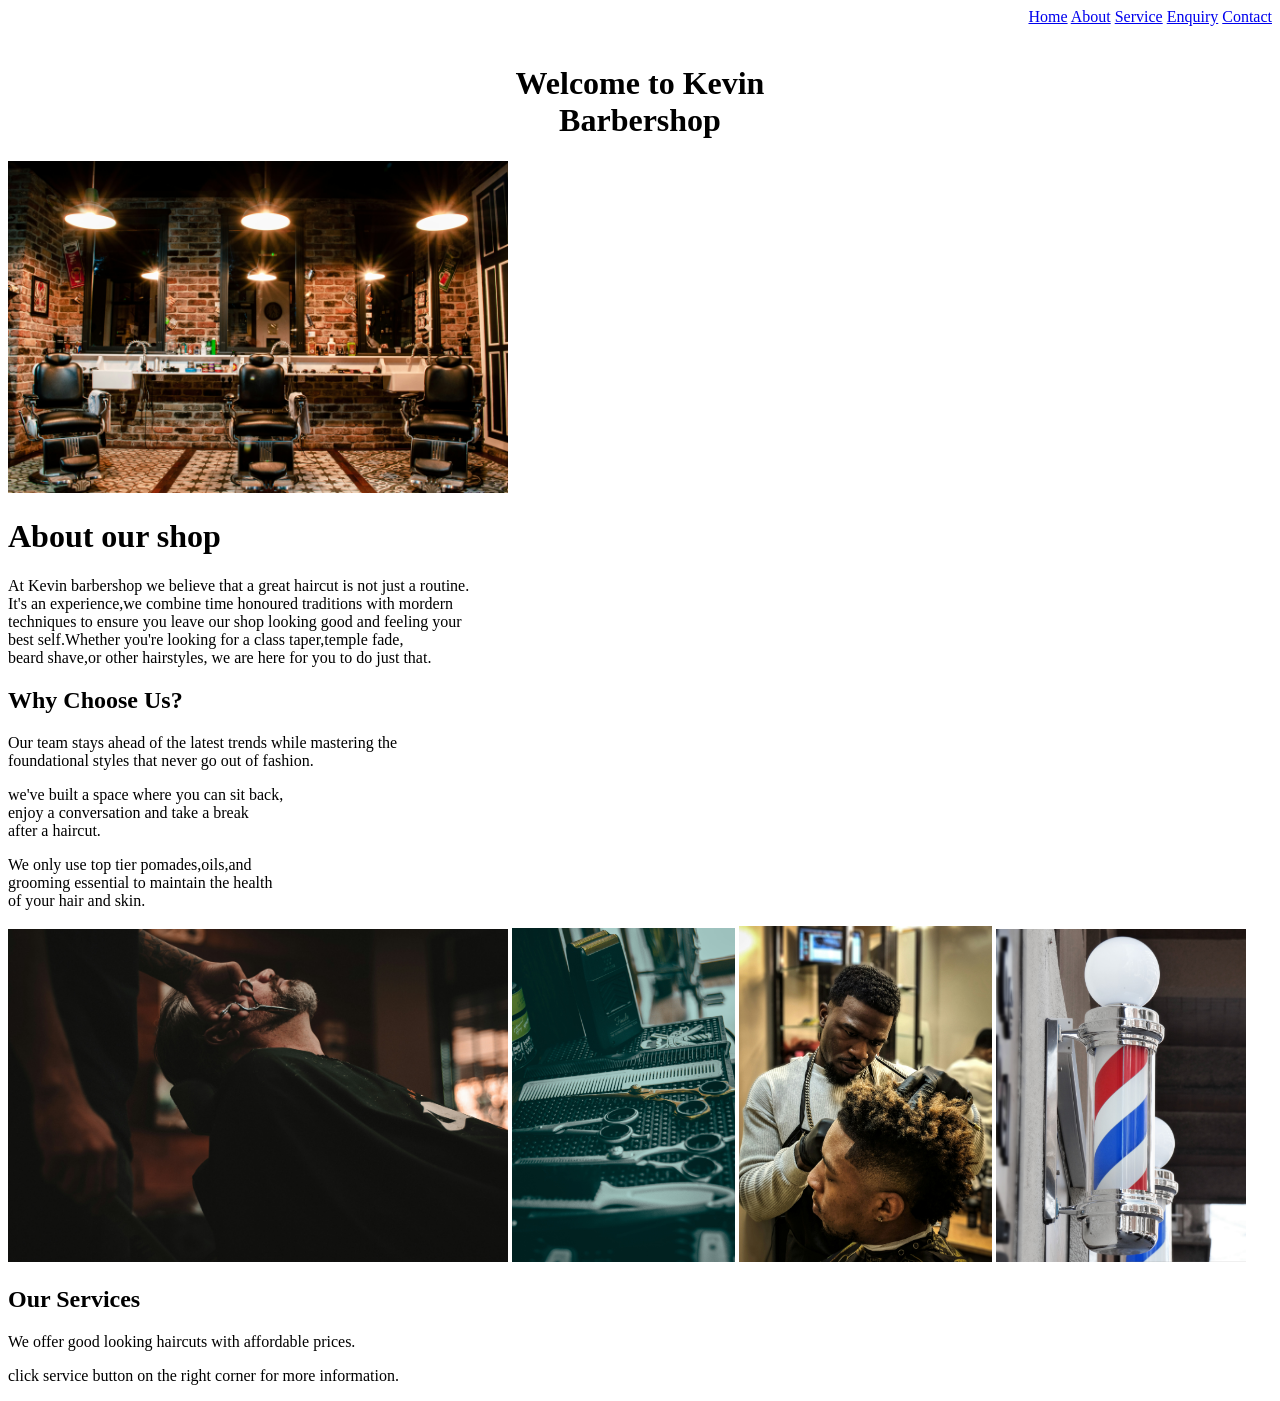
==== index.html @ 97fedd21 "Initial commit" ====
<!DOCTYPE html>
<html lang="en">
<head>
    <meta charset="UTF-8">
      <meta name="viewport" content="width=device-width, initial-scale=1.0">
    <title>Home | Kevin Barbershop</title>
</head>
   <body>
    <!--Navigation menu-->
    <div align="right">
    <a href="index.html">Home</a>
  <a href="about.html">About</a>
<a href="service.html">Service</a>
  <a href="enquiry.html">Enquiry</a>
    <a href="contact.html">Contact</a>

<centre>
 <div align="middle">
  <br><h1>Welcome to Kevin <br>Barbershop</br></h1>
    </div>
  </centre>
</div>
<img src="images/pic1.1.jpg"alt="2nd hairstyle" width="500">

   <!--About section--> 
  <h1>About our shop</h1>
     <p>At Kevin barbershop we believe that a great haircut is not just a routine.<br>It's an experience,we combine time honoured traditions with mordern<br> techniques to ensure you leave our shop looking good and feeling your<br> best self.Whether you're looking for a class taper,temple fade,<br> beard shave,or other hairstyles, we are here for you to do just that.</br></p>
         <h2>Why Choose Us?</h2>
             <p>Our team stays ahead of the latest trends while mastering the<br> foundational styles that never go out of fashion.</p>
        <p>we've built a space where you can sit back,<br>enjoy a conversation and take a break<br> after a haircut.</p>
    <p>We only use top tier pomades,oils,and<br>grooming essential to maintain the health<br> of your hair and skin.</p>
      <!--Barbershop images-->
       <img src="images/pic3.jpg"alt="2nd hairstyle" width="500">
           <img src="images/pic5.jpg"alt="" width="223">
                <img src="images/pic4.jpg"alt= "" width="253">
    <img src="images/pic6.jpg"alt= ""width="250">
    
    
  <!--service section-->
    <h2>Our Services</h2>
      <P>We offer good looking haircuts with affordable prices.</P>
    <p>click service button on the right corner for more information.</p>
</body>
</html>
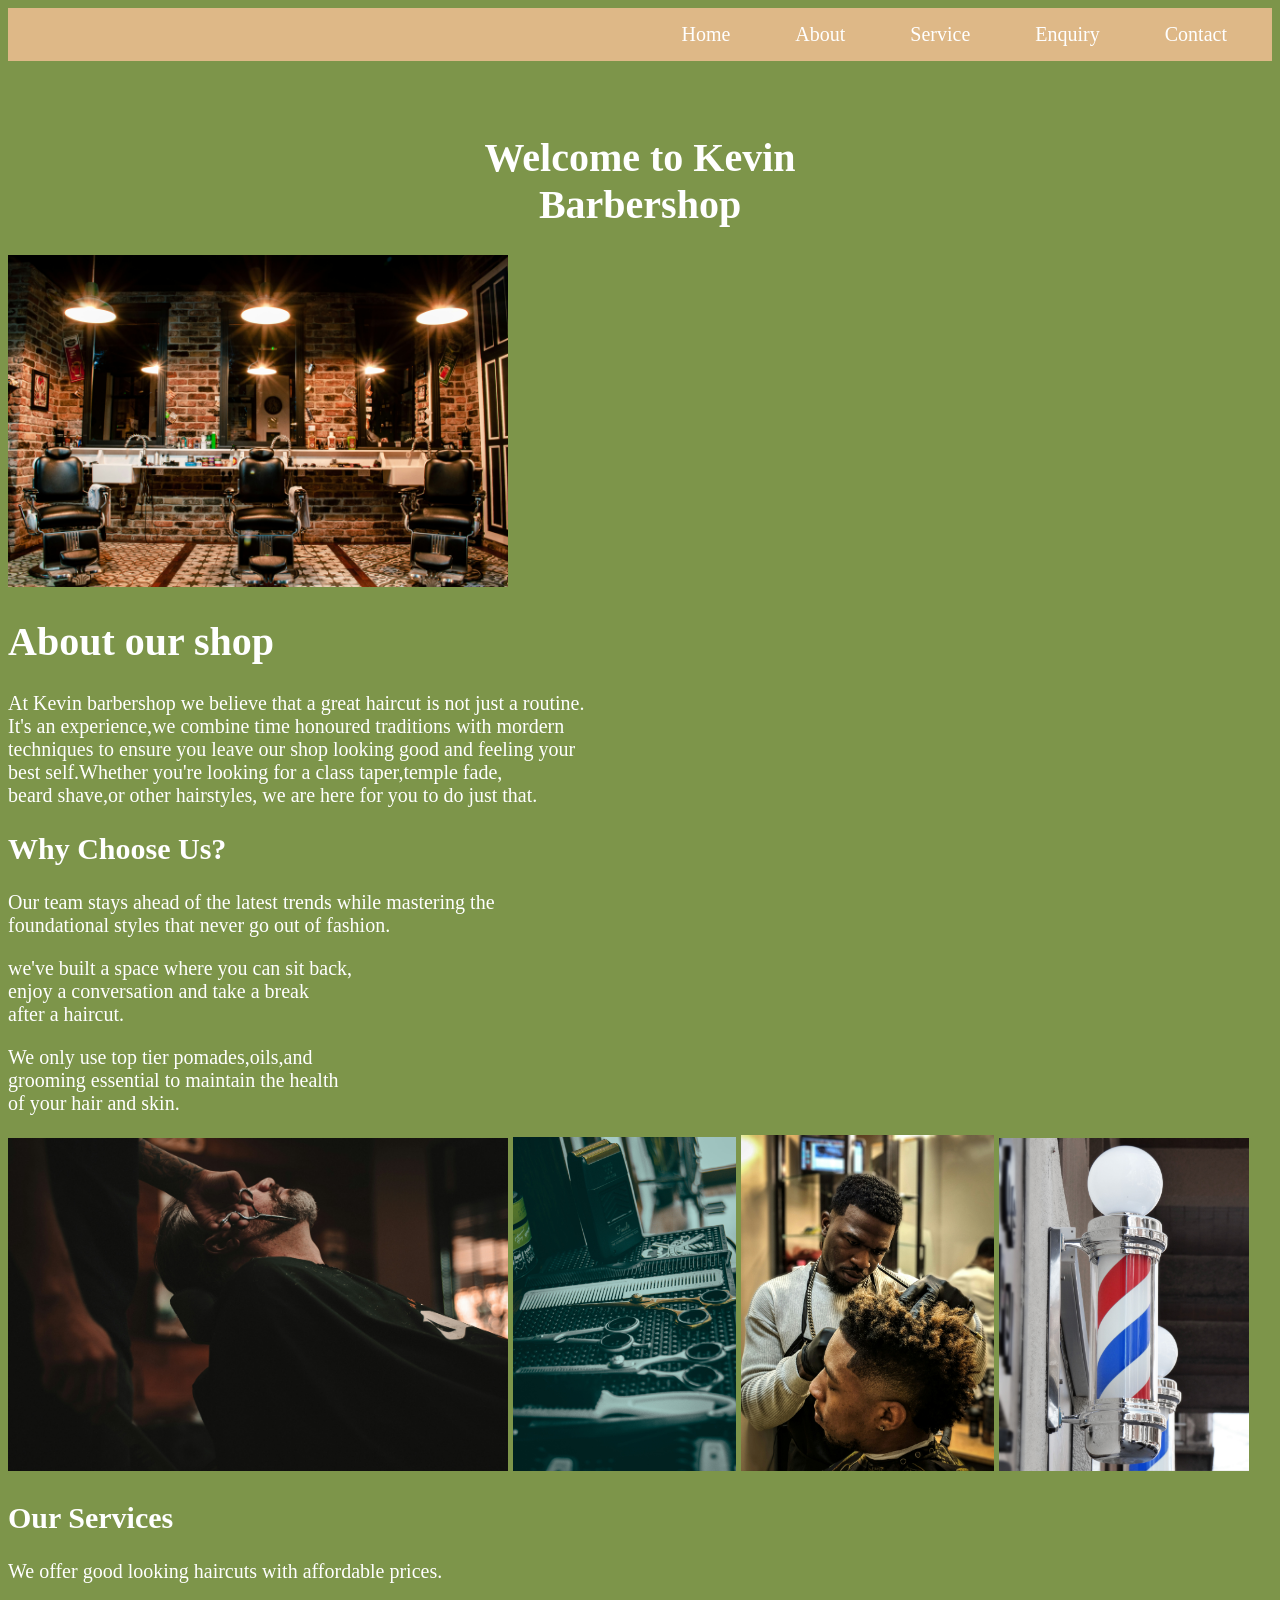
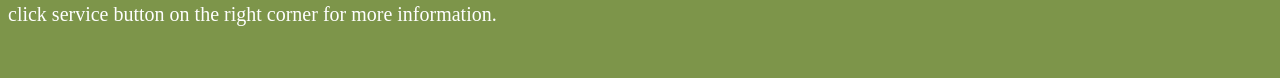
==== commit 4409f2aa: "Added CSS styling and updated website design and navigation bars" ====
--- a/index.html
+++ b/index.html
@@ -1,19 +1,84 @@
 <!DOCTYPE html>
 <html lang="en">
 <head>
+ <link rel="stylesheet" href="style.css">
+    <style>
+
+        body{
+            background-color: rgb(125, 149, 74);
+            color: white;
+        }
+
+    </style>
+
+  
     <meta charset="UTF-8">
       <meta name="viewport" content="width=device-width, initial-scale=1.0">
     <title>Home | Kevin Barbershop</title>
 </head>
    <body>
+<nav style="background-color:burlywood;padding:15px; text-align:center;">
     <!--Navigation menu-->
-    <div align="right">
-    <a href="index.html">Home</a>
-  <a href="about.html">About</a>
-<a href="service.html">Service</a>
-  <a href="enquiry.html">Enquiry</a>
-    <a href="contact.html">Contact</a>
+      <div align="right">
+    <a href="index.html"
+       style="color:white;
+       text-decoration:none;
+        margin:20px;
+          font-size:20px;
+              padding:10px;
+          border-radius:8px;"
+       onmouseover="this.style.backgroundColor='silver'"
+    onmouseout="this.style.backgroundColor='transparent'">
+    Home
+    </a>
 
+    <a href="about.html"
+    style="color:white;
+    text-decoration:none;
+        margin:20px;
+          font-size:20px;
+              padding:10px;
+          border-radius:8px;"
+       onmouseover="this.style.backgroundColor='silver'"
+    onmouseout="this.style.backgroundColor='transparent'"> 
+    About
+    </a>
+
+    <a href="service.html"
+    style="color:white;
+    text-decoration:none;
+        margin:20px;
+          font-size:20px;
+              padding:10px;
+          border-radius:8px;"
+       onmouseover="this.style.backgroundColor='silver'"
+    onmouseout="this.style.backgroundColor='transparent'">
+    Service
+
+    <a href="enquiry.html"
+    style="color:white;
+    text-decoration:none;
+        margin:20px;
+          font-size:20px;
+              padding:10px;
+          border-radius:8px;"
+       onmouseover="this.style.backgroundColor='silver'"
+    onmouseout="this.style.backgroundColor='transparent'">
+    Enquiry
+
+    <a href="contact.html"
+    style="color:white;
+    text-decoration:none;
+        margin:20px;
+          font-size:20px;
+              padding:10px;
+          border-radius:8px;"
+       onmouseover="this.style.backgroundColor='silver'"
+    onmouseout="this.style.backgroundColor='transparent'">
+    Contact
+
+ 
+    </nav>
 <centre>
  <div align="middle">
   <br><h1>Welcome to Kevin <br>Barbershop</br></h1>
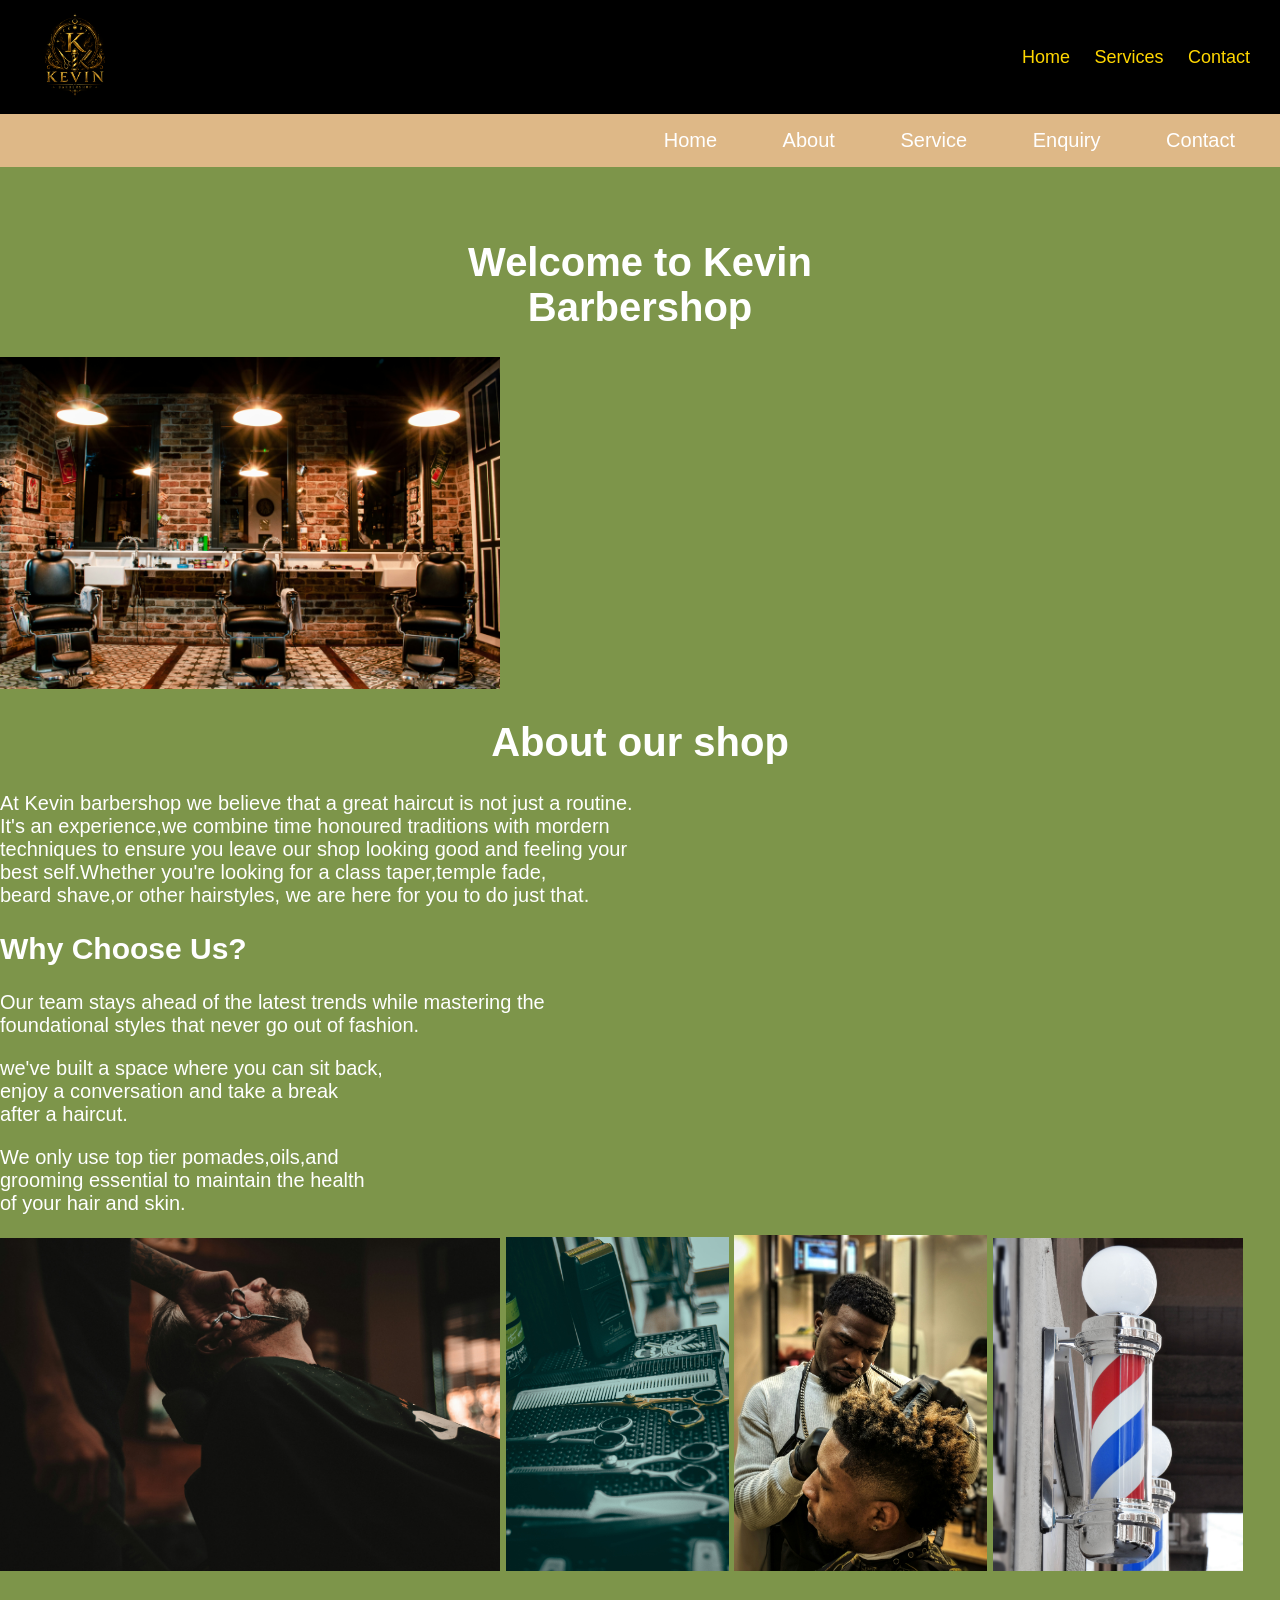
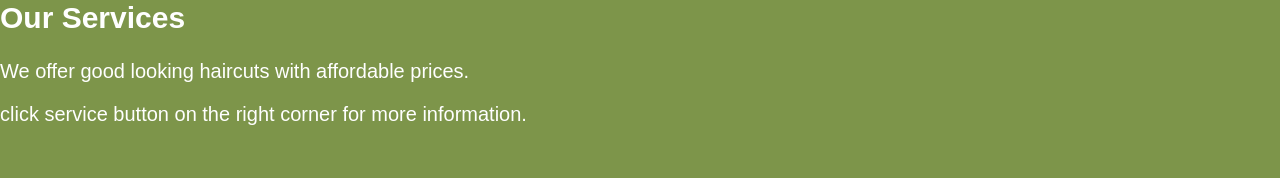
==== commit 99aa0dff: "edited and added a logo picture" ====
--- a/index.html
+++ b/index.html
@@ -1,7 +1,7 @@
 <!DOCTYPE html>
 <html lang="en">
 <head>
- <link rel="stylesheet" href="style.css">
+ <link rel="stylesheet" href="css/style.css">
     <style>
 
         body{
@@ -17,6 +17,20 @@
     <title>Home | Kevin Barbershop</title>
 </head>
    <body>
+<header class="navbar">
+
+        <div class="logo">
+            <img src="images/Logo Picture.png" alt="Kevin Barbershop Logo">
+        </div>
+
+        <nav>
+            <a href="#">Home</a>
+            <a href="#">Services</a>
+            <a href="#">Contact</a>
+        </nav>
+
+    </header>
+
 <nav style="background-color:burlywood;padding:15px; text-align:center;">
     <!--Navigation menu-->
       <div align="right">
--- a/css/style.css
+++ b/css/style.css
@@ -0,0 +1,38 @@
+body{
+    background-color: rgb(125,149, 74)
+}
+
+h1{
+    color: white;
+    text-align: center;
+}
+body{
+    margin:0;
+    font-family:Arial;
+    background:black;
+}
+
+.navbar{
+    display:flex;
+    justify-content:space-between;
+    align-items:center;
+
+    background:black;
+    padding:10px 30px;
+}
+
+.logo img{
+    width:90px;
+    height:auto;
+}
+
+nav a{
+    color:gold;
+    text-decoration:none;
+    margin-left:20px;
+    font-size:18px;
+}
+
+nav a:hover{
+    color:white;
+}
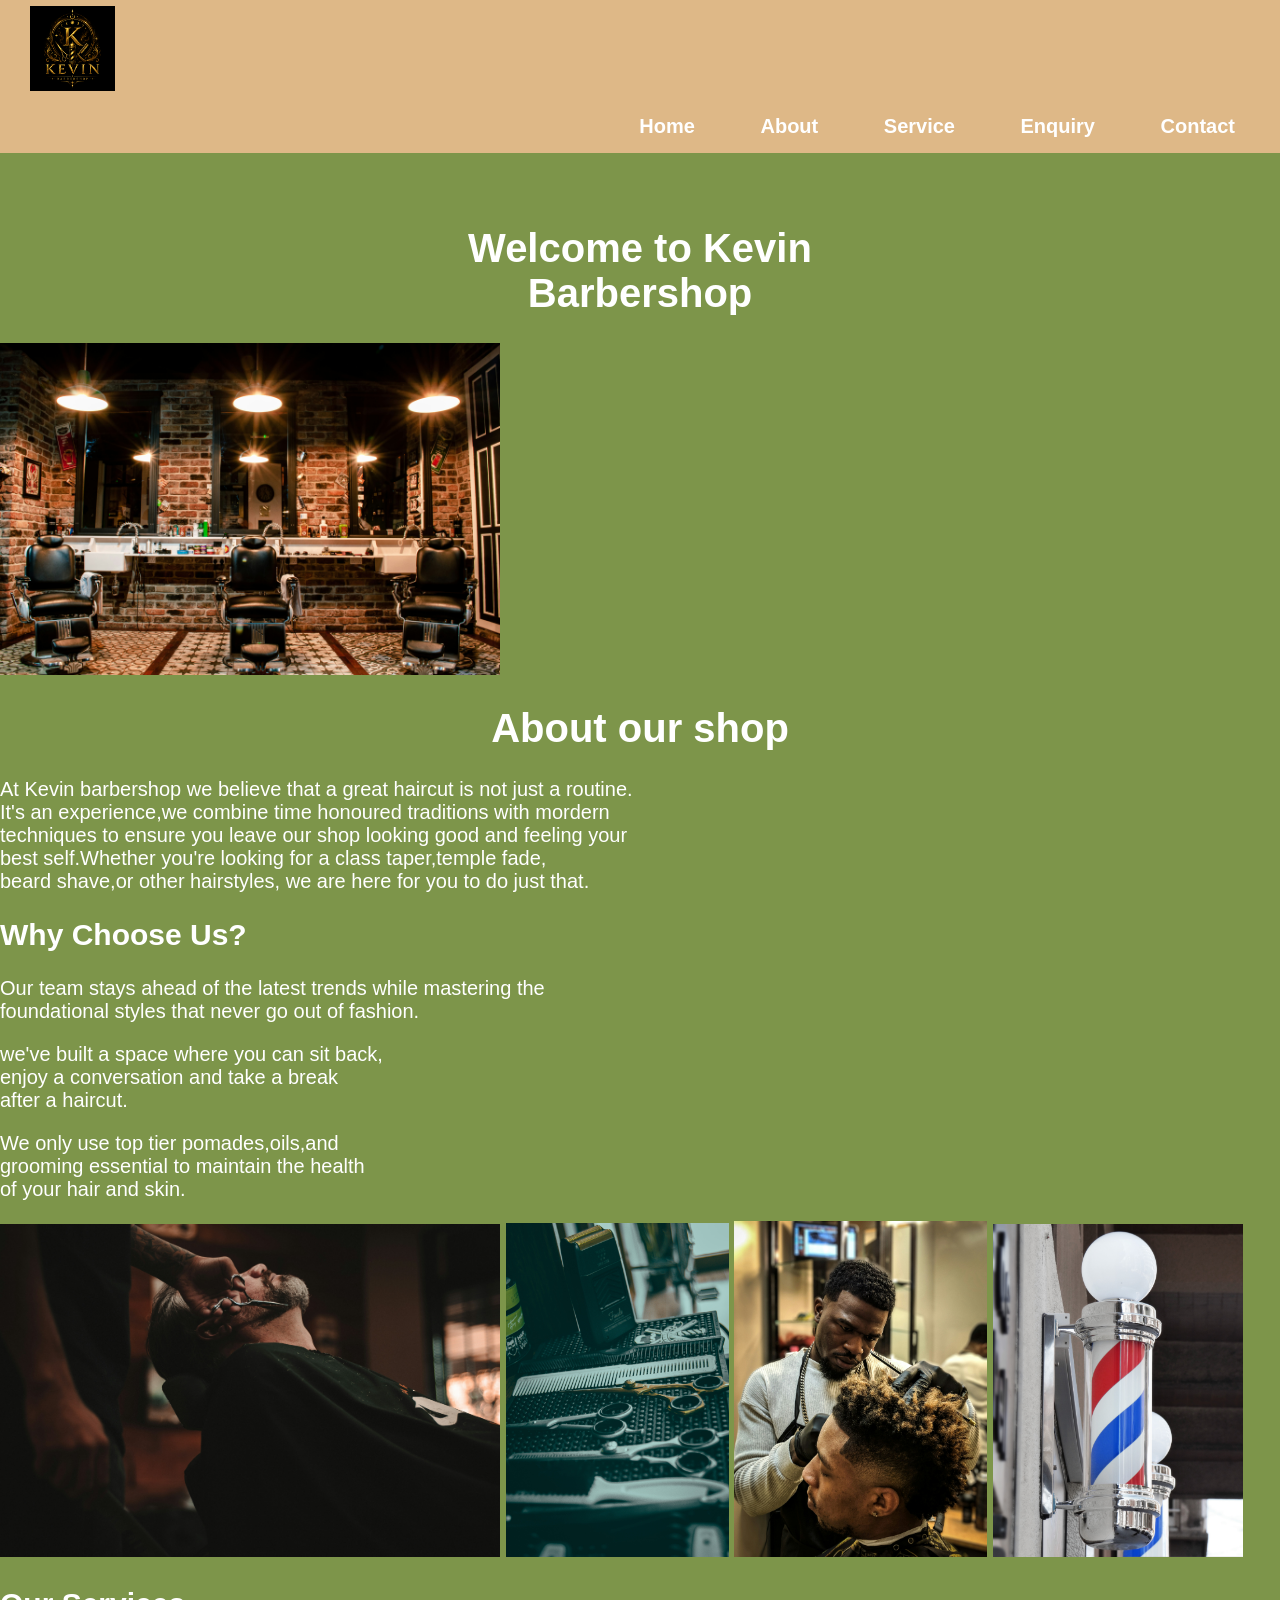
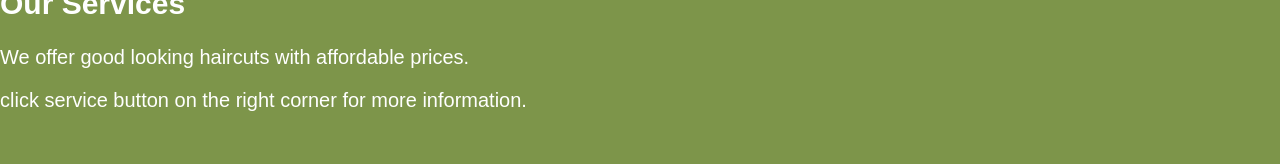
==== commit c38c680a: "Included the addess on service page and edited on README.md" ====
--- a/index.html
+++ b/index.html
@@ -19,15 +19,12 @@
    <body>
 <header class="navbar">
 
+        <!-- Logo -->
         <div class="logo">
             <img src="images/Logo Picture.png" alt="Kevin Barbershop Logo">
         </div>
 
-        <nav>
-            <a href="#">Home</a>
-            <a href="#">Services</a>
-            <a href="#">Contact</a>
-        </nav>
+        
 
     </header>
 
@@ -92,6 +89,8 @@
     Contact
 
  
+
+
     </nav>
 <centre>
  <div align="middle">
--- a/css/style.css
+++ b/css/style.css
@@ -7,32 +7,60 @@
     text-align: center;
 }
 body{
-    margin:0;
+    margin: 0px;
     font-family:Arial;
-    background:black;
+    background:rgb(125,149, 74);
 }
 
 .navbar{
     display:flex;
     justify-content:space-between;
     align-items:center;
+    padding: 10px 30px;
+    background-color:burlywood ;
 
-    background:black;
+    background:rgb(125,149, 74);
     padding:10px 30px;
 }
 
-.logo img{
-    width:90px;
-    height:auto;
+body{
+    margin:0;
+    font-family:Arial, sans-serif;
+    background:burlywood;
 }
 
+/* Navigation Bar */
+.navbar{
+    display:flex;
+    justify-content:space-between;
+    align-items:center;
+    gap: 25px;
+    
+    background:burlywood;
+    padding:10px 30px;
+
+    height:80px;
+}
+
+/* Logo */
+.logo img{
+    width:85px;      /* controls size */
+    height: 85px;
+
+    object-fit:contain;
+}
+
+/* Navigation Links */
 nav a{
     color:gold;
     text-decoration:none;
-    margin-left:20px;
+
+    margin-left:25px;
     font-size:18px;
+    font-weight:bold;
 }
 
 nav a:hover{
     color:white;
-}+}
+    
